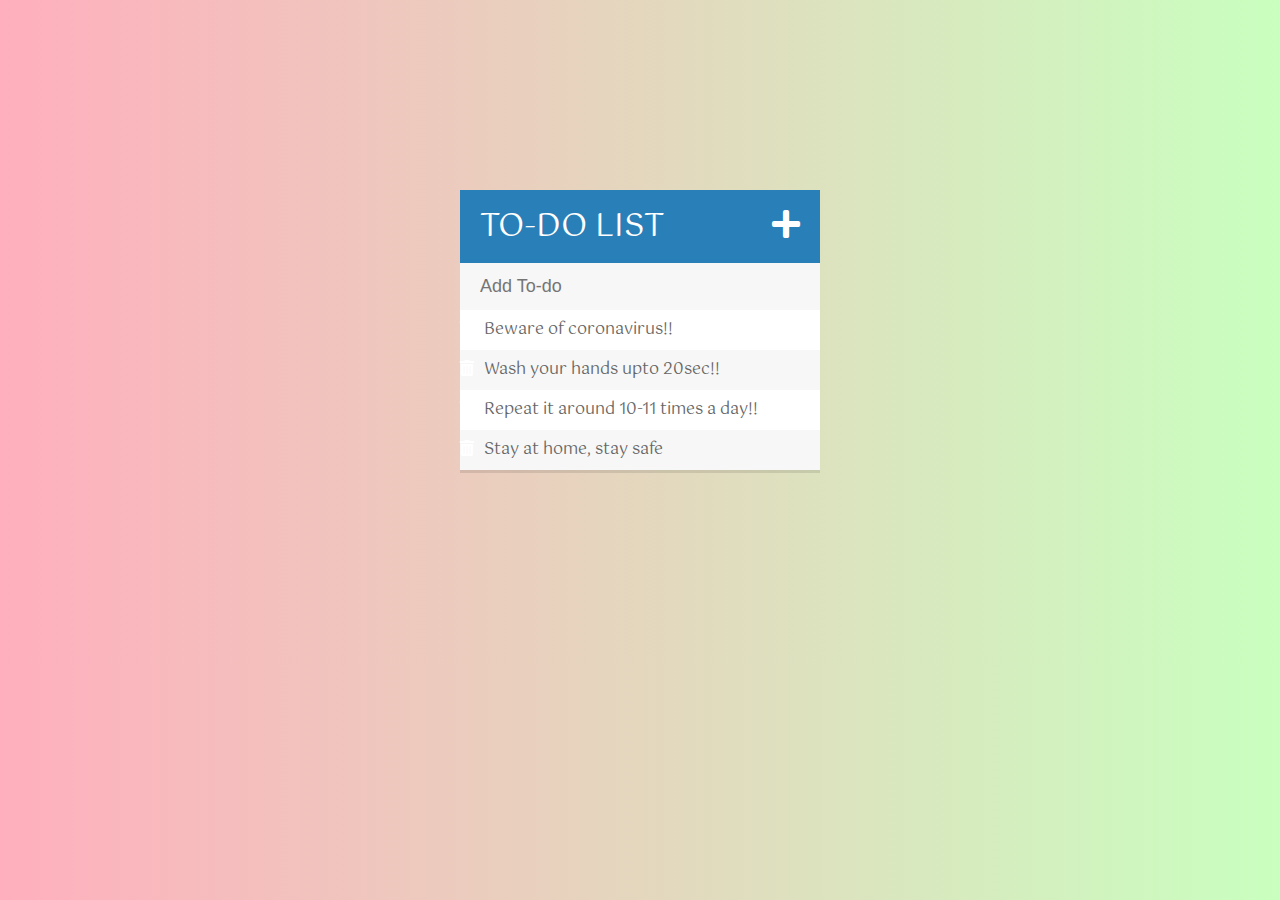
==== index.html @ 675abb68 "Rename todolist.html to index.html" ====
<!DOCTYPE html>
<html>
<head>
	<link rel="stylesheet" type="text/css" href="assest/css/todolist.css">
	<title>Todo lists</title>
	<script type="text/javascript" src="assest/js/lib/jQuery.js"></script>
	<link href="https://fonts.googleapis.com/css?family=Gotu&display=swap" rel="stylesheet">
	<link rel="stylesheet" type="text/css" href="https://cdnjs.cloudflare.com/ajax/libs/font-awesome/5.13.0/css/all.min.css">
</head>
<body>

		<div class="container">
			<!--we need a heading for it-->
		
					<h1>To-do List <span id="toAdd"><i class="fas fa-plus"></i></span></h1>
			
			<input type="text" placeholder="Add To-do" >
			<ul>
				<li><span class="toRemove"><i class="fas fa-trash-alt"></i></span> Beware of coronavirus!!</li>
				<li><span class="toRemove"><i class="fas fa-trash-alt"></i></span> Wash your hands upto 20sec!!</li>
				<li><span class="toRemove"><i class="fas fa-trash-alt"></i></span> Repeat it around 10-11 times a day!!</li>
				<li><span class="toRemove"><i class="fas fa-trash-alt"></i></span> Stay at home, stay safe</li>
			</ul>	
		</div>
</body>
<script type="text/javascript" src="assest/js/todolist.js"></script>

</html>
---- assest/css/todolist.css ----
body{
	font-family: 'Gotu', sans-serif;
	background: #C9FFBF;  /* fallback for old browsers */
	background: -webkit-linear-gradient(to right, #FFAFBD, #C9FFBF);  /* Chrome 10-25, Safari 5.1-6 */
	background: linear-gradient(to right, #FFAFBD, #C9FFBF); /* W3C, IE 10+/ Edge, Firefox 16+, Chrome 26+, Opera 12+, Safari 7+ */

}

h1{
	margin:0;
	color: white;
	background: #2980b9;
	text-transform: uppercase;
	padding: 10px 20px;
	font-weight: normal;
}

#toAdd{
	float: right;
}

.container{
	margin: 15% auto;
	width: 360px;
	border: 5px solid grey;
	background: #f7f7f7;
	border: none;
	box-shadow: 0 3px rgba(0, 0, 0, 0.1);
}

input{
	background-color: #f7f7f7;
	color: #2980b9;
	width: 100%;
	height: 100%;
	border: none;
	line-height: 45px;
	font-size: 18px;
	padding: 13px 13px 13px 20px;
	box-sizing: border-box;
}

input:focus{
	background: #fff;
	border: 3px solid #2980b9;
	outline: none;
}

ul{
	padding:0;
	margin: 0;
	list-style: none;
}

li{
	background-color: #fff;
	height: 40px;
	
	line-height: 40px;
	color: #666;
}

li:nth-child(2n){
	background: #f7f7f7;
}

li:hover .toRemove{
	width: 40px;
}

.completed{
	color: grey;
	text-decoration: line-through;
}

.toRemove{
	background: #e74c3c;
	color: white;
	width: 0px;
	height: 40px;
	text-align: center;
	margin-right: 20px;
	display: inline-block;
	transition: 0.2s linear;
}
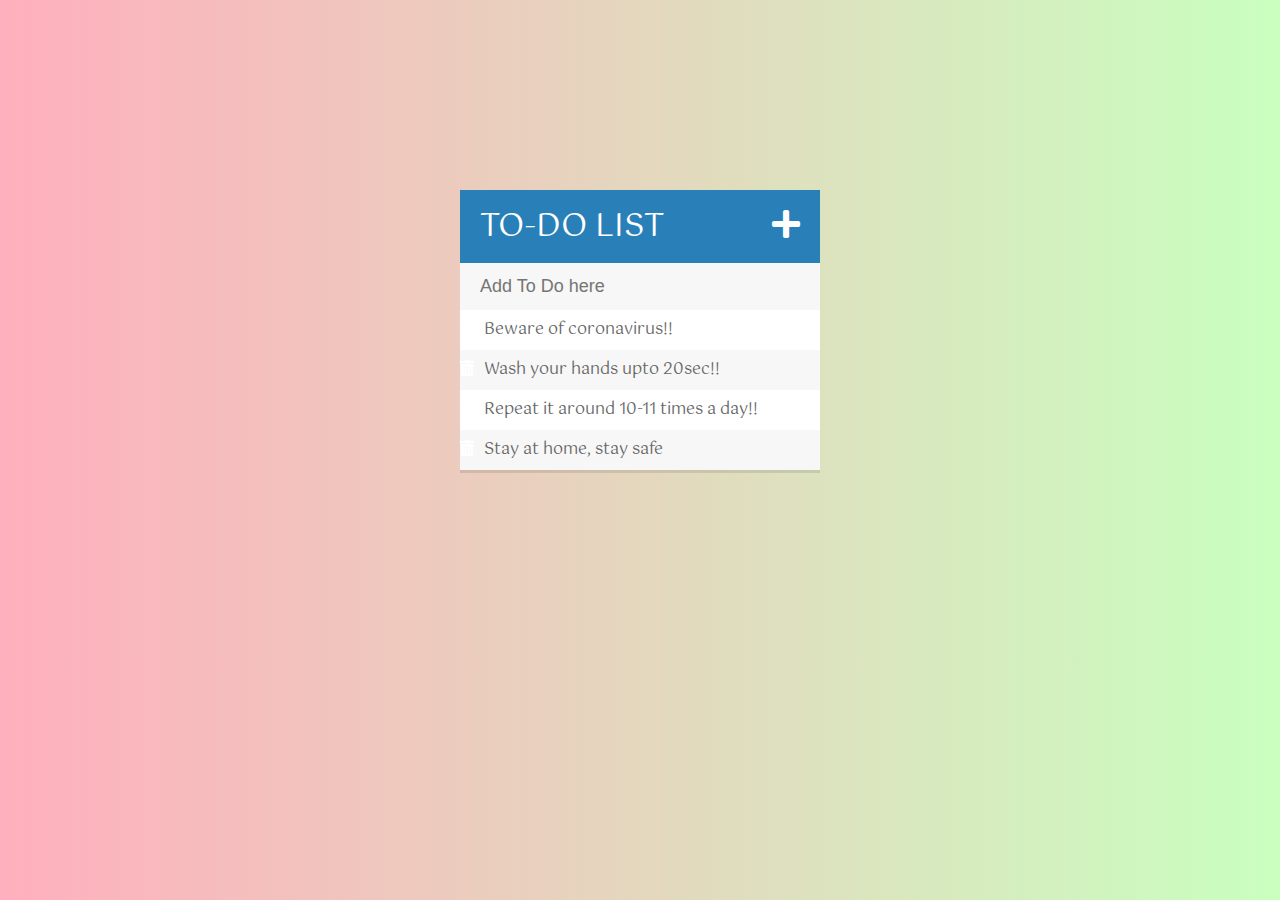
==== commit 7de2cd8d: "Merge pull request #3 from Amanps09/patch-1" ====
--- a/index.html
+++ b/index.html
@@ -2,7 +2,7 @@
 <html>
 <head>
 	<link rel="stylesheet" type="text/css" href="assest/css/todolist.css">
-	<title>Todo lists</title>
+	<title>Todo Lists</title>
 	<script type="text/javascript" src="assest/js/lib/jQuery.js"></script>
 	<link href="https://fonts.googleapis.com/css?family=Gotu&display=swap" rel="stylesheet">
 	<link rel="stylesheet" type="text/css" href="https://cdnjs.cloudflare.com/ajax/libs/font-awesome/5.13.0/css/all.min.css">
@@ -12,9 +12,9 @@
 		<div class="container">
 			<!--we need a heading for it-->
 		
-					<h1>To-do List <span id="toAdd"><i class="fas fa-plus"></i></span></h1>
+					<h1>To-Do List <span id="toAdd"><i class="fas fa-plus"></i></span></h1>
 			
-			<input type="text" placeholder="Add To-do" >
+			<input type="text" placeholder="Add To Do here" >
 			<ul>
 				<li><span class="toRemove"><i class="fas fa-trash-alt"></i></span> Beware of coronavirus!!</li>
 				<li><span class="toRemove"><i class="fas fa-trash-alt"></i></span> Wash your hands upto 20sec!!</li>
